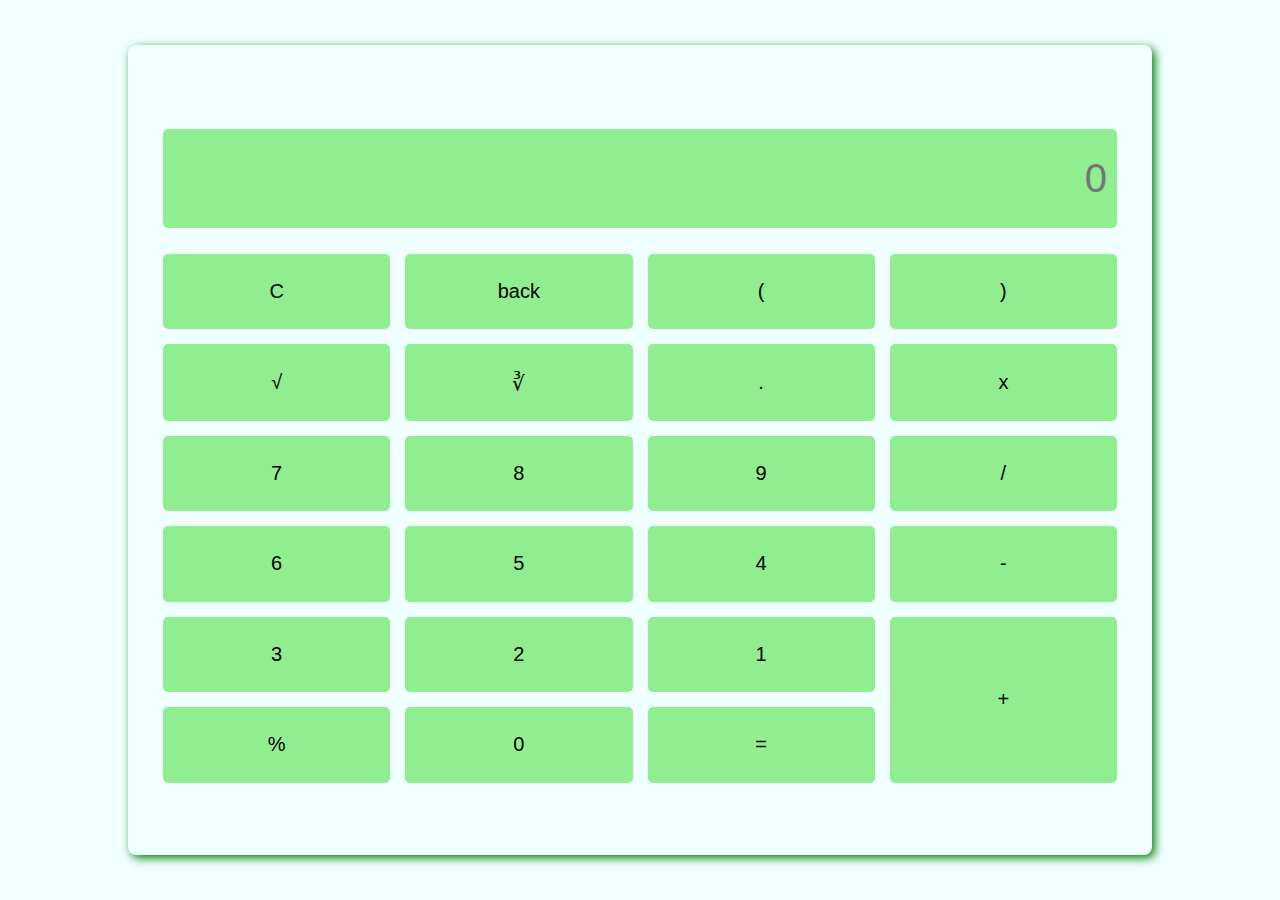
==== index.html @ 382f1313 "Add files via upload" ====
<!DOCTYPE html>
<html lang="en">
<head>
    <meta charset="UTF-8">
    <meta http-equiv="X-UA-Compatible" content="IE=edge">
    <meta name="viewport" content="width=device-width, initial-scale=1.0">
    <title>Calculator</title>
    <link rel="stylesheet" href="calc.css">
</head>
<body>
    <div class='container'>
        <div class="calculator">
            <div class="crg"> </div>
            <input type="text" placeholder="0" id="output">
            <button  class="clean" onclick="clean()">C</button>
            <button  class="back" onclick = 'back()'> back</button>
            <button  class="brac" onclick = 'display("(")'> (</button>
            <button  class="brac" onclick = 'display(")")'> )</button>
            <button  class="sqrt" onclick = 'sqrt()'> √</button>
            <button  class="cbrt" onclick = 'cbrt()'>   ∛ </button>
            <button  onclick = 'display(".")'> .</button>
            <button  class="mul" onclick = 'display("*")'> x</button>
            <button  onclick = 'display("7")'> 7</button>
            <button  onclick = 'display("8")'> 8</button>
            <button onclick = 'display("9")'> 9</button>
            <button  class="sub" onclick = 'display("/")'> /</button>
            <button  onclick = 'display("6")'> 6</button>
            <button  onclick = 'display("5")'> 5</button>
            <button  onclick = 'display("4")'> 4</button>
            <button  class="sub"  onclick = 'display("-")'> -</button>
            <button  onclick = 'display("3")'> 3</button>
            <button  onclick = 'display("2")'> 2</button>
            <button  onclick = 'display("1")'> 1</button>
            <button  class="add" onclick = 'display("+")'> +</button>
            <button  onclick = 'display("%")'> %</button>
            <button  onclick = 'display("0")'> 0</button>
            <button  class = 'equal' onclick = 'calculate("=")'> =</button>
            <p></p>
        </div>
    </div>

    <script>
        let outputscreen = document.getElementById('output');

        function display(num){
            if(num % 1 !== 0  ){
                    // alert('not a number')
                    // // outputscreen.value = '';
                }
                outputscreen.value += num;
                
        }
        function calculate(){
            try{
                outputscreen.value = eval(outputscreen.value)
                
            }
            catch(err){
                alert('Only numbers are allowed')
                outputscreen.value = '';
            }
        }
        function clean(){
            outputscreen.value = '';
           
        }
        function back(){
            outputscreen.value = outputscreen.value.slice(1);
        }

        function sqrt(){

            outputscreen.value = Math.sqrt(outputscreen.value)
        }
        function cbrt(){

            outputscreen.value = Math.cbrt(outputscreen.value)
        }

    </script>
    
</body>
</html>
---- calc.css ----
*{
    margin: 0;
    padding: 0;
    box-sizing: border-box;
}

.container{
  background-color: azure;
  width: 100%;
  height: 100vh;
  display: flex;
  justify-content: center;
  align-items: center;
  font-family: sans-serif;
  
}


.calculator{
    display: grid;
    grid-template-columns: 1fr 1fr 1fr 1fr;
    gap: 5px;
    padding: 15px;
    /* border: 1px solid black; */
    border-radius: 8px;
    /* box-shadow: -5px -5px 12px green; */
    box-shadow: 3px 3px 10px green;
}

input{
    grid-column: span 4;
    height: 60px;
    width: 250px;
    font-size: 25px;
    text-align: end;
    padding: 10px;
    margin: 5px 0 8px 0;
    border-radius: 5px;
    background-color: lightgreen;
    border: none;
    outline: none;
}
button{
    padding: 10px;
    font-size: 15px;
    border: none;
    background-color: lightgreen;
    border-radius: 5px;
}
 .add{
    grid-row: span 2;
    
}


button:hover{
    background-color: black;
    color: white;
    cursor: pointer;
}
.calculator:hover{

    box-shadow: 3px 1px 30px green
}

@media screen and (min-width:564px){


    .container{
        width: 100%;
        height: 100vh;
    }
    .calculator{
        display: grid;
        grid-template-columns: 1fr 1fr 1fr 1fr;
        gap: 15px;
        padding: 35px;
        /* border: 1px solid black; */
        border-radius: 8px;
        /* box-shadow: -5px -5px 12px green; */
        box-shadow: 3px 3px 10px green;
        width: 80%;
        height: 90%;
        
    }
    button{
        font-size: 20px;
        padding: 15px;
    }
    input{
        margin: auto;
        width: 100%;
        height: 11vh;
        padding: 10px;
        font-size: 40px
    };
}
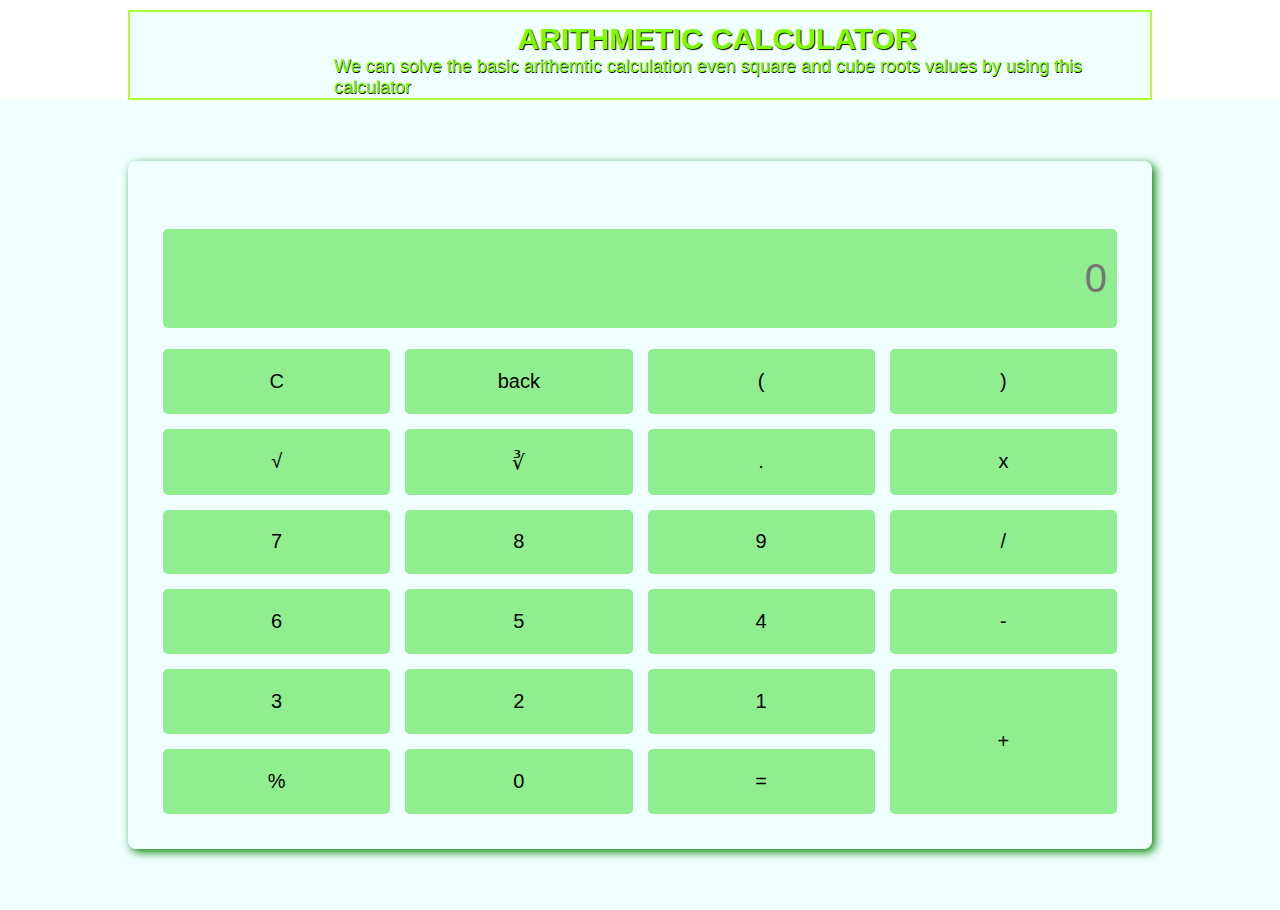
==== commit 9cff2eaa: "Add files via upload" ====
--- a/index.html
+++ b/index.html
@@ -8,11 +8,16 @@
     <link rel="stylesheet" href="calc.css">
 </head>
 <body>
+    <div class="title">
+        <h1 id = 'title'> Arithmetic Calculator </h1>
+        <p id="description" >We can solve the basic arithemtic calculation even square and cube roots values by using this calculator </p>
+    </div>
     <div class='container'>
+        
         <div class="calculator">
             <div class="crg"> </div>
-            <input type="text" placeholder="0" id="output">
-            <button  class="clean" onclick="clean()">C</button>
+            <input type="text" placeholder="0" id="result">
+            <button  id = 'clear' class="clean" onclick="clean()">C</button>
             <button  class="back" onclick = 'back()'> back</button>
             <button  class="brac" onclick = 'display("(")'> (</button>
             <button  class="brac" onclick = 'display(")")'> )</button>
@@ -20,27 +25,28 @@
             <button  class="cbrt" onclick = 'cbrt()'>   ∛ </button>
             <button  onclick = 'display(".")'> .</button>
             <button  class="mul" onclick = 'display("*")'> x</button>
-            <button  onclick = 'display("7")'> 7</button>
-            <button  onclick = 'display("8")'> 8</button>
-            <button onclick = 'display("9")'> 9</button>
-            <button  class="sub" onclick = 'display("/")'> /</button>
-            <button  onclick = 'display("6")'> 6</button>
-            <button  onclick = 'display("5")'> 5</button>
-            <button  onclick = 'display("4")'> 4</button>
-            <button  class="sub"  onclick = 'display("-")'> -</button>
-            <button  onclick = 'display("3")'> 3</button>
-            <button  onclick = 'display("2")'> 2</button>
-            <button  onclick = 'display("1")'> 1</button>
-            <button  class="add" onclick = 'display("+")'> +</button>
+            <button  id = '7' onclick = 'display("7")'> 7</button>
+            <button  id = '8' onclick = 'display("8")'> 8</button>
+            <button id = '9' onclick = 'display("9")'> 9</button>
+            <button  id = '' class="sub" onclick = 'display("/")'> /</button>
+            <button  id = '6' onclick = 'display("6")'> 6</button>
+            <button  id = '5' onclick = 'display("5")'> 5</button>
+            <button  id = '4' onclick = 'display("4")'> 4</button>
+            <button  id="subtract" class="sub"  onclick = 'display("-")'> -</button>
+            <button  id = '3' onclick = 'display("3")'> 3</button>
+            <button  id = '2' onclick = 'display("2")'> 2</button>
+            <button  id = '1' onclick = 'display("1")'> 1</button>
+            <button  id = 'add' class="add" onclick = 'display("+")'> +</button>
             <button  onclick = 'display("%")'> %</button>
             <button  onclick = 'display("0")'> 0</button>
-            <button  class = 'equal' onclick = 'calculate("=")'> =</button>
-            <p></p>
+            <button  id = 'equal'class = 'equal' onclick = 'calculate("=")'> =</button>
+       
         </div>
     </div>
+    <script src="https://app.zenclass.in/sheets/v1/js/zen/suite/bundle.js" ></script>
 
     <script>
-        let outputscreen = document.getElementById('output');
+        let outputscreen = document.getElementById('result');
 
         function display(num){
             if(num % 1 !== 0  ){
--- a/calc.css
+++ b/calc.css
@@ -15,6 +15,31 @@
   
 }
 
+.title{
+   
+   background-color: azure;
+   border: 2px solid greenyellow;
+   width: 80%;
+   margin-left: 10%;
+   margin-top: 10px;
+}
+#title{
+    margin: 0 0 0 38%;
+    color: lawngreen;
+    font-family: sans-serif;
+    font-size: 30px;
+    margin-top: 10px;
+    text-shadow: 1px 1px 1px black;
+    text-transform: uppercase;
+    width: 50%;
+}
+p{
+    margin-left: 20%;
+    font-size: 18px;
+    color: lawngreen;
+    font-family: sans-serif;
+    text-shadow: .5px .5px 0px black;
+}
 
 .calculator{
     display: grid;
@@ -68,7 +93,7 @@
 
     .container{
         width: 100%;
-        height: 100vh;
+        height: 90vh;
     }
     .calculator{
         display: grid;
@@ -80,7 +105,7 @@
         /* box-shadow: -5px -5px 12px green; */
         box-shadow: 3px 3px 10px green;
         width: 80%;
-        height: 90%;
+        height: 85%;
         
     }
     button{
@@ -94,4 +119,7 @@
         padding: 10px;
         font-size: 40px
     };
+
+    
+    
 }